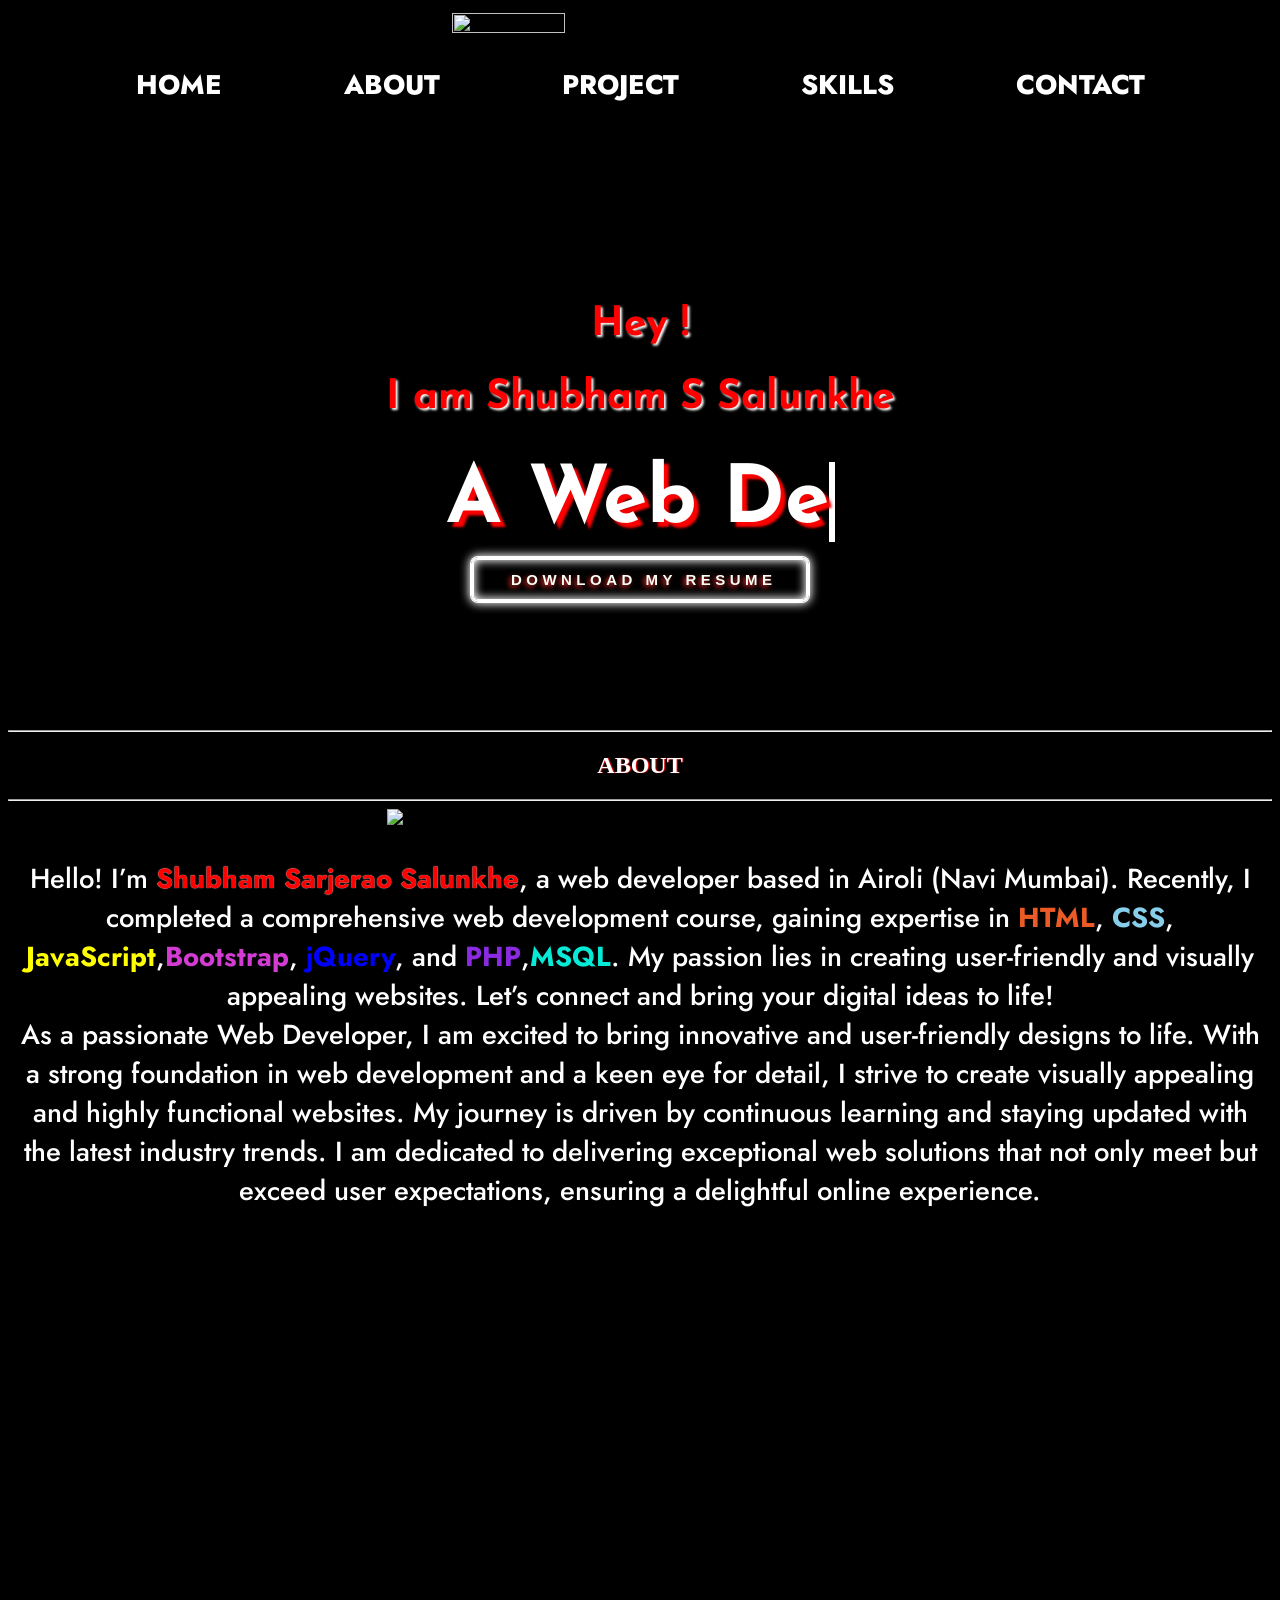
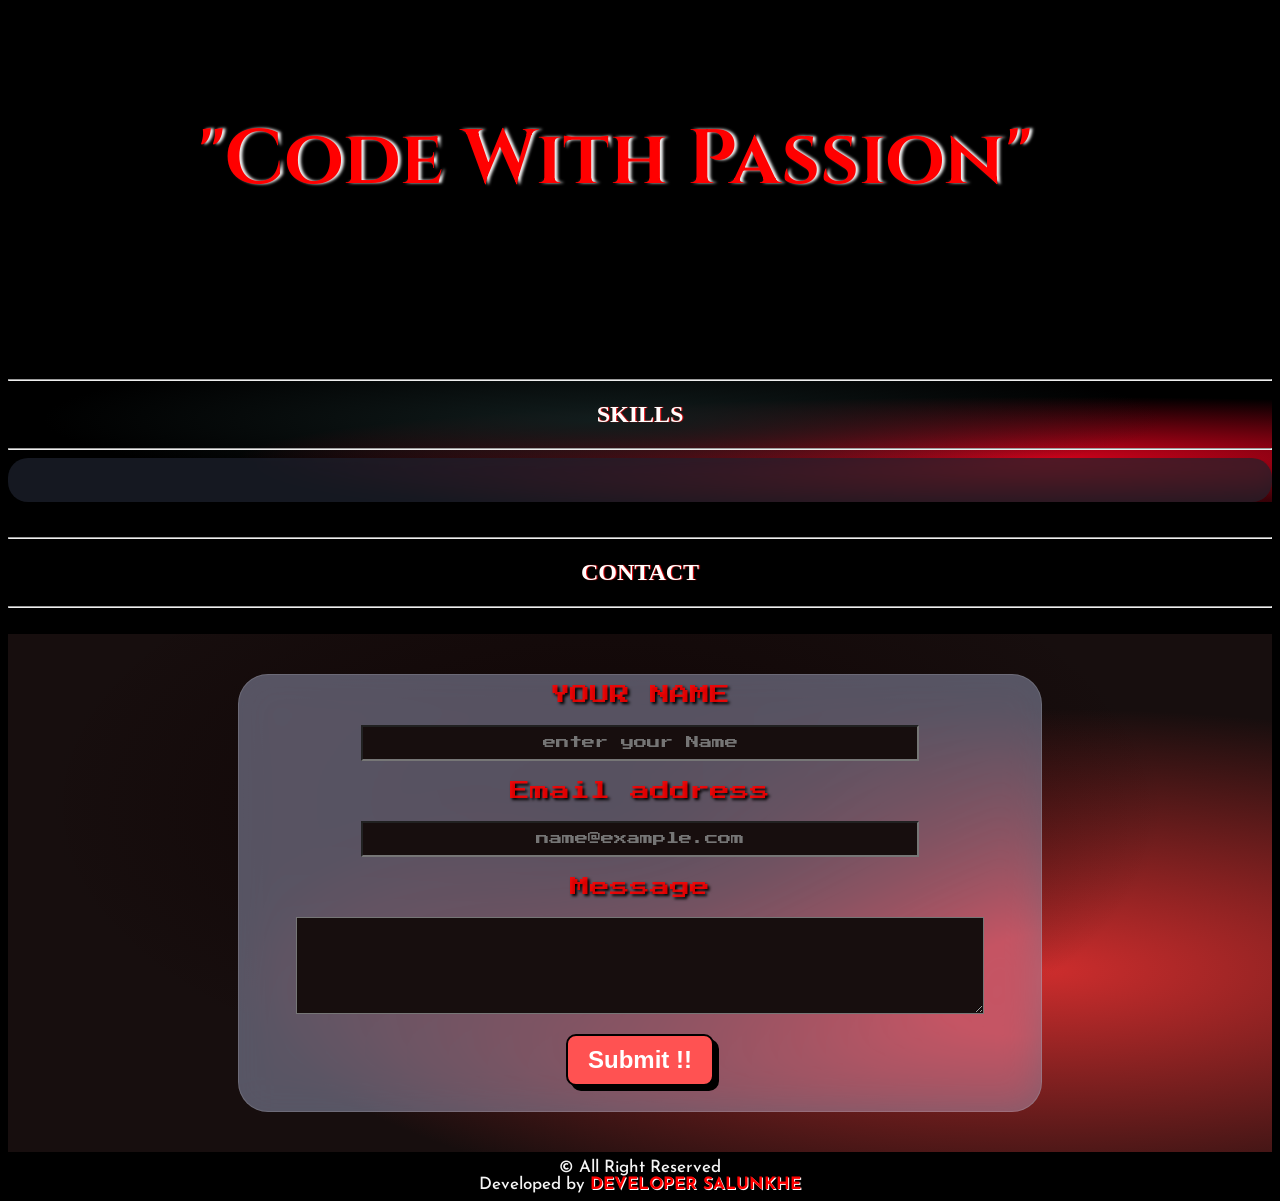
==== index.html @ e130215d "Add files via upload Added main Html ,Css , js file." ====
<!DOCTYPE html>
<html lang="en">
<head>
    <meta charset="UTF-8">
    <meta name="viewport" content="width=device-width, initial-scale=1.0">
    <title>Developer Salunkhe.official</title>
    <link rel="shortcut icon" type="x-i" href="DS_logo-removebg-preview.png">
    <link rel="stylesheet" href="style.css">
    <link href="	https://cdn.jsdelivr.net/npm/bootstrap@5.3.3/dist/css/bootstrap.min.css">
    <script src="https://cdn.jsdelivr.net/npm/bootstrap@5.3.3/dist/js/bootstrap.bundle.min.js"></script>
 
    <!-- this is google fonts cdn -->
    <link rel="preconnect" href="https://fonts.googleapis.com">
<link rel="preconnect" href="https://fonts.gstatic.com" crossorigin>
<link href="https://fonts.googleapis.com/css2?family=Josefin+Sans:ital,wght@0,100..700;1,100..700&display=swap" rel="stylesheet">
<link rel="preconnect" href="https://fonts.googleapis.com">
<link rel="preconnect" href="https://fonts.gstatic.com" crossorigin>
<link href="https://fonts.googleapis.com/css2?family=Josefin+Sans:ital,wght@0,100..700;1,100..700&family=Jost:ital,wght@0,100..900;1,100..900&family=Roboto:ital,wght@0,100;0,300;0,400;0,500;0,700;0,900;1,100;1,300;1,400;1,500;1,700;1,900&display=swap" rel="stylesheet">
<link rel="preconnect" href="https://fonts.googleapis.com">
<link rel="preconnect" href="https://fonts.gstatic.com" crossorigin>
<link href="https://fonts.googleapis.com/css2?family=Cinzel:wght@400..900&family=Josefin+Sans:ital,wght@0,100..700;1,100..700&family=Jost:ital,wght@0,100..900;1,100..900&family=Roboto:ital,wght@0,100;0,300;0,400;0,500;0,700;0,900;1,100;1,300;1,400;1,500;1,700;1,900&display=swap" rel="stylesheet">
<link rel="preconnect" href="https://fonts.googleapis.com">
<link rel="preconnect" href="https://fonts.gstatic.com" crossorigin>
<link href="https://fonts.googleapis.com/css2?family=Merienda:wght@300..900&display=swap" rel="stylesheet">
<link rel="preconnect" href="https://fonts.googleapis.com">
<link rel="preconnect" href="https://fonts.gstatic.com" crossorigin>
<link href="https://fonts.googleapis.com/css2?family=Merienda:wght@300..900&family=Press+Start+2P&display=swap" rel="stylesheet">
    <!-- this is google fonts cdn -->

</head>
<style>
  /* From Uiverse.io by Victan78 */ 
.loader {
  width: 100px;
  height: 100px;
  border: solid 4px rgba(231, 231, 231, 0);
  border-top: solid 5px rgb(241, 68, 68);
  border-radius: 50%;
  transition: all 0.5s;
  animation: rotation_51512 1.2s infinite cubic-bezier(0.785, 0.135, 0.15, 0.86);
  margin: 37%;
}

@keyframes rotation_51512 {
  70% {
    box-shadow: 0px 0px 10px 50px rgba(241, 57, 57, 0.526);
  }

  90% {
    box-shadow: 0px 0px 10px 50px rgba(241, 57, 57, 0.04);
  }

  100% {
    opacity: 0.5;
    transform: rotate(360deg);
  }
}

</style>
<body>
  <div id="loading">
<div class="loader"></div>
<div class="loader2"></div>
  </div>
    <header>
        <nav>
          <img src="nav2 logo.jpg" class="navlogo">
            <ul type="none">
              <li><a href="">HOME</a></li>
              <li><a href="#ABOUT" >ABOUT</a></li>
              <li><a href="project.html" >PROJECT</a></li>
              <li><a href="#SKILL">SKILLS</a></li>
              <li><a href="#CONTACT">CONTACT</a></li>
            </ul>   
            </nav>  
    </header>

    <section id="HOME">
        <div class="intro"   >
          <h2 >Hey !</h2>
          <h2 > I am Shubham S Salunkhe</h2>
        </div>
          <!-- This is typing effect -->
           <div class="typo">
          <a href="" class="typewrite" data-period="2000" data-type='[ "A   Web   Developer ", "An   Editor ", "A   Graphic Designer " ]'>
            <span class="wrap"></span>
          </a>
          <!-- This is typing effect -->
        </div> 
        <button class="btn">
         DOWNLOAD MY  RESUME
       </button>
        
        <!-- <img src="Home img.png" alt="developer salunkhe poster" class="poster"> -->

    </section>
    <hr>
    <section id="ABOUT">
      <h1 style="color: rgb(254, 254, 254); position: relative; text-align: center; text-shadow: 1px 0px 1px rgb(249, 12, 12);font-family:Verdana, Geneva, Tahoma, sans-serifs ;">ABOUT</h1>
      <hr>
        <img src="Picsart_24-05-17_21-40-59-879.png" alt="profile picture" class="home_pic" >
        <p class="about_p" style="color: white;">Hello! I’m <b style="color:red; text-shadow: 0px 0px 1px whitesmoke;">Shubham Sarjerao Salunkhe</b>, a web developer based in Airoli (Navi Mumbai). Recently, I completed a comprehensive web development course, gaining expertise in <b style="color: rgb(236, 91, 38);">HTML</b>, <b style="color:skyblue ;">CSS</b>, <b style="color:yellow ;">JavaScript</b>,<b style="color: rgb(210, 60, 210) ;">Bootstrap</b>, <b style="color: blue ;">jQuery</b>, and <b style="color:blueviolet;"> PHP</b>,<b style="color: rgb(6, 235, 216) ;">MSQL</b>. My passion lies in creating user-friendly and visually appealing websites. Let’s connect and bring your digital ideas to life! <br>As a passionate Web Developer, I am excited to bring innovative and user-friendly designs to life. With a strong foundation in web development and a keen eye for detail, I strive to create visually appealing and highly functional websites. My journey is driven by continuous learning and staying updated with the latest industry trends. I am dedicated to delivering exceptional web solutions that not only meet but exceed user expectations, ensuring a delightful online experience. </p>
    </section>
    <video autoplay loop muted play-inline  class="back_video"> <source src="backvideo.mp4" type="video/mp4"></video>
    <h2 class="quote">"Code With Passion"</h2>
    
    <section id="SKILL">
      <hr>
      <h1 style="color: rgb(254, 254, 254); position: relative; text-align: center; text-shadow: 1px 0px 1px rgb(249, 12, 12);font-family:Verdana, Geneva, Tahoma, sans-serifs ;">SKILLS</h1>
      <hr>
      <div class="sbox">
      <img src="Html.png" alt="" class="spic">
      <img src="CSS.png" alt="" class="spic">
      <img src="js.png" alt="" class="spic">
      <img src="jQuery.png" alt="" class="spic">  
      <img src="Bootstrap.png" alt="" class="spic">
      <img src="php.png" alt="" class="spic">
      <img src="mysql.png" alt="" class="spic">
      <img src="git.png" alt="" class="spic">
      <img src="Github.png" alt="" class="spicend">
    </div>
    </section>
    <section id="CONTACT">
      <hr>
      <h1 style="color: rgb(254, 254, 254); position: relative; text-align: center; text-shadow: 1px 0px 1px rgb(249, 12, 12);font-family:Verdana, Geneva, Tahoma, sans-serifs ;">CONTACT</h2>
        <hr>
      <div class="logo">
      <a href="https://www.linkedin.com/in/shubham-salunkhe-331214323?utm_source=share&utm_campaign=share_via&utm_content=profile&utm_medium=android_app" target="_blank" title="linkedin"><img src="icons8-linkedin-48.png"  alt="" class="linkdin_logo"></a>
      <a href="https://github.com/Developer-Salunkhe" target="_blank" title="Github"><img src="icons8-github-94.png" alt="" class="github_logo"></a>
      <a href="mailto:developersalunkhe@gmail.com" target="_blank" title="Gmail"><img src="icons8-mail-48.png" alt="" class="mail_logo"></a>
    </div>
    <form action="https://api.web3forms.com/submit" method="POST">
      <div class="form">
        <input type="hidden" name="access_key" value="38c7e2a4-efbf-4519-826d-f5de157bad0e">
        <div class="inbox">
        <div class="mb-3">
          <label for="exampleFormControlInput1" class="form-label">YOUR NAME</label><br>
          <br><input type="text" class="form-control" id="exampleFormControlInput1" placeholder="enter your Name" name="first_name">
        </div>
        <br>
        <div class="mb-3">
          <label for="exampleFormControlInput1" class="form-label">Email address</label><br>
          <br><input type="email" class="form-control" id="exampleFormControlInput1" placeholder="name@example.com" name="email">
        </div>
        <br>
        <div class="mb-3">
          <label for="exampleFormControlTextarea1" class="form-label">Message</label><br><br>
          <textarea class="form-control" id="exampleFormControlTextarea1" cols="50" rows="7" name="message"></textarea><br><br>
          <button class="comic-button">Submit !!</button>
        </form>
      </div>
    </div>
    </section>
    
    <footer style="color: whitesmoke;" class="foot">© All Right Reserved<br>Developed by <b style="color: red;text-shadow: 1px 1px white;">DEVELOPER SALUNKHE</b></footer>




    <script>
      // this is typing effect js
var TxtType = function(el, toRotate, period) {
    this.toRotate = toRotate;
    this.el = el;
    this.loopNum = 0;
    this.period = parseInt(period, 10) || 2000;
    this.txt = '';
    this.tick();
    this.isDeleting = false;
};

TxtType.prototype.tick = function() {
    var i = this.loopNum % this.toRotate.length;
    var fullTxt = this.toRotate[i];

    if (this.isDeleting) {
    this.txt = fullTxt.substring(0, this.txt.length - 1);
    } else {
    this.txt = fullTxt.substring(0, this.txt.length + 1);
    }

    this.el.innerHTML = '<span class="wrap">'+this.txt+'</span>';

    var that = this;
    var delta = 200 - Math.random() * 100;

    if (this.isDeleting) { delta /= 2; }

    if (!this.isDeleting && this.txt === fullTxt) {
    delta = this.period;
    this.isDeleting = true;
    } else if (this.isDeleting && this.txt === '') {
    this.isDeleting = false;
    this.loopNum++;
    delta = 500;
    }

    setTimeout(function() {
    that.tick();
    }, delta);
};

window.onload = function() {
    var elements = document.getElementsByClassName('typewrite');
    for (var i=0; i<elements.length; i++) {
        var toRotate = elements[i].getAttribute('data-type');
        var period = elements[i].getAttribute('data-period');
        if (toRotate) {
          new TxtType(elements[i], JSON.parse(toRotate), period);
        }
    }
    // INJECT CSS
    var css = document.createElement("style");
    css.type = "text/css";
    css.innerHTML = ".typewrite > .wrap { border-right: 0.08em solid #fff}";
    document.body.appendChild(css);
};

    </script>
     <script>
      document.addEventListener("DOMContentLoaded", function() {
        document.getElementById("loading").style.display = "none";
      });
    </script>
</body>
</html>
---- style.css ----
/* This is laptop view */
html{
    scroll-behavior: smooth;
    transition: 15ms;
    overflow-x: hidden;
}

body{
    background-color: black;
    
    
    }
    header{
        background-color: black;
    }
    
    .navlogo{
    display: block;
    height: 20%;
    width: 30%;
    margin-left: auto;
    margin-right: auto;
    }
   
    
    
    nav {
        background-color: black;
        padding: 5px;
      
        
    }
    nav ul {
        display: flex;
        padding: 0.5px;
        align-items: center;
        justify-content: space-evenly;
        font-size: 27px;
        transition: 1s;
        text-decoration: none;
        
    }
    nav ul li a {
        color: #fff;
        transition: color 0.5s;
        text-decoration: none;
        font-family: "Jost", sans-serif;
        font-optical-sizing: auto;
        font-weight: 777;
        font-style: normal;      
     }
       nav ul li a:hover{
        color: red;
        filter: drop-shadow(1px 1px 1px whitesmoke);

    }
    #HOME{

        background:url(codebg.jpg);
        background-repeat:no-repeat ;
        background-size: contain;
        background-position:right;
        padding-top: 85px;
        padding-bottom: 120px;
    }
    .intro{
        color: red;
        padding-top: 50px;
        text-align: center;
        font-size: 27px;
        font-family: "Josefin Sans", sans-serif;
        font-optical-sizing: auto;
        font-weight: 900;
        font-style: normal;
        text-shadow: 2px 2px 2.5px rgb(255, 255, 255);

     
    }
    .typo a{
        text-align: center;
        text-decoration: none;
        padding-top: 10px;
        font-size: 80px;
        padding-bottom: 15px;
        text-decoration: none;
        display: block;
        font-family: "Josefin Sans", sans-serif;
        font-optical-sizing: auto;
        font-weight: 900;
        font-style: normal;
        color: rgb(255, 255, 255);
        text-shadow: 5px 5px 2.5px rgb(254, 0, 0);

    }

    /* From Uiverse.io by KSAplay */ 
.btn {
    padding: 0.8em 2em 0.8em 2.5em;
    font-size: 15px;
    font-weight: bold;
    border-radius: 7px;
    color: #f6fff6;
    letter-spacing: 0.3em;
    text-shadow: -2px 2px 5px #fd3030;
    background-color: transparent;
    border: 2px solid #ffffff;
    box-shadow: 0 0 0px 1px #ffffff,
      0 0 10px 2px #fffafa,
      inset 0 0 0px 1px #ffffff,
      inset 0 0 10px 2px #ffffff;
    transition: 100ms;
    display: block;
    margin-left: auto;
    margin-right: auto;
  }
  
  .btn:hover {
    box-shadow: 0 0 0px 1px #f11212,
      0 0 10px 2px #fd3030,
      inset 0 0 0px 1px #f11212,
      inset 0 0 30px 2px #fd3030;
    text-shadow: 0 0 10px #fd3030;
  }
  
  .btn:active {
    box-shadow: 0 0 0px 1px #f11212,
      0 0 25px 2px #fd3030,
      inset 0 0 0px 1px #f11212,
      inset 0 0 30px 2px #fd3a30;
    transform: translateY(1px);
  }
/* Resume btn */
    .home_pic{
        height: 30%;
        width: 40%;
        display: block;
        margin-left: auto;
        margin-right: auto;
        transition: 0.7s;
    }
    .home_pic:hover{
        transform: scale(1.2);
        filter: drop-shadow(1px 0px 1.5px red);
    }
    .about_p{
        text-align: center;
        color: whitesmoke;
        font-size: 27.5px;
        font-family: "Jost", sans-serif;
        font-optical-sizing: auto;
        font-weight: 500;
         padding: 5px;
         padding-left:10px ;
         padding-right: 10px;
    }
    .back_video{
        position: absolute;
        height: auto;
        width: 100%;
        opacity: 75%;
    }
    .quote{
        color: red;
        font-size: 77px;
        position: relative;
        margin-top: 39%;
        margin-right: 15%;
        margin-left: 15%;
        text-shadow: 3px 0px 3px whitesmoke;
        font-family:"Cinzel", serif;
        font-optical-sizing: auto;
        font-weight: 666;
        font-style: normal;
        transition: 1.4s;
    }
.quote:hover{
    opacity: 0%;
}
    #SKILL{
        margin-top: 167px;
        /* background-color: #fff; */
        /* background: url(skillbg.jpg) ; */
        background-image: 
        radial-gradient(at 47% 33%, hsl(180.00, 25%, 9%) 0, transparent 59%), 
        radial-gradient(at 82% 65%, hsl(352.72, 98%, 41%) 0, transparent 55%);
        margin-bottom: 35px;
        

        
    }
    .sbox{
        display: flexbox;
        padding-left: 13%;
        backdrop-filter: blur(10px) saturate(150%);
        -webkit-backdrop-filter: blur(10px) saturate(150%);
        background-color: rgba(28, 33, 44, 0.75);
        border-radius: 20px;
        border: 1px solid rgba(255, 255, 255, 0.125);
        
        
    }
    .spic{
        width: 25%;
        justify-content: center;
        margin: 20px;
        filter: grayscale(90%);
        transition: 0.5s;
    }
    .spicend{
        width: 25%;
        justify-content: center;
        margin: 20px;
        filter: grayscale(90%);
        transition: 0.5s;
    }
    .spicend:hover{
        filter: none;
        transform: translateY(-11px);
    }
    .spic:hover{
        filter: none;
        transform: translateY(-11px);
    }
     
    
    .form{
        background-color: antiquewhite;
        text-align: center;
        padding: 30px;
        background-color: #170e0e;
        background-image: 
            radial-gradient(at 47% 33%, hsl(0.00, 55.00000000000001%, 4%) 0, transparent 59%), 
            radial-gradient(at 82% 65%, hsl(0.00, 64%, 49%) 0, transparent 55%);

        font-size: 20px; 
        padding: 5px;
      color: rgba(255, 0, 0, 0.861);
      text-shadow: 2px 2px 3px rgb(2, 0, 0);
      font-family: "Press Start 2P", system-ui;
        font-weight: 100;
        font-style: normal;
        padding: 40px;
    
        
    }
    input{
        font-family: "Press Start 2P", system-ui;
        font-weight: 100;
        font-style: normal;
        color: rgba(239, 1, 1, 0.809);
        background-color: #170e0e;
        height: 30px;
        width: 550px;
        text-align: center;
    }
    textarea{
        
            font-family: "Press Start 2P", system-ui;
            font-weight: 100;
            font-style: normal;
            color: rgba(239, 1, 1, 0.809);
            background-color: #170e0e;

    }
    .inbox{
        height: 30%;
        width: 66%;
        margin-left: auto;
        margin-right: auto;
        display: block;
        padding: 10px;
        border-radius: 25px;
        backdrop-filter: blur(19px) saturate(200%);
        -webkit-backdrop-filter: blur(19px) saturate(200%);
        background-color: rgba(145, 154, 182, 0.52);
        border-radius: 30px;
        border: 1px solid rgba(255, 255, 255, 0.125);
        transition: 0.8s;
        
   
    }
    .inbox:hover{
        border-color: rgb(255, 239, 239);
        box-shadow:  0 0 50px rgb(255, 255, 255);
    }
    input:focus{
        border-color: red;
        outline: none;
        box-shadow:  0 0 7px red;
    }
    textarea:focus{
        border-color: red;
        outline: none;
        box-shadow:  0 0 7px red;
    }
    
    /* From Uiverse.io by Gautammsharma */ 
.comic-button {
    display: inline-block;
    padding: 10px 20px;
    font-size: 24px;
    font-weight: bold;
    text-align: center;
    text-decoration: none;
    color: #fff;
    background-color: #ff5252;
    border: 2px solid #000;
    border-radius: 10px;
    box-shadow: 5px 5px 0px #000;
    transition: all 0.3s ease;
    cursor: pointer;
    margin-bottom: 15px;
  }
  
  .comic-button:hover {
    background-color: #fff;
    color: #ff5252;
    border: 2px solid #ff5252;
    box-shadow: 5px 5px 0px #ff5252;
  }
  
  .comic-button:active {
    background-color: #fcf414;
    box-shadow: none;
    transform: translateY(4px);
  }
  

  .logo{
    display: flex;
    justify-content: center;
    justify-content: space-evenly;
  }
.linkdin_logo{
 width: 100px;
 transition: 0.5s;
}
.github_logo{
transition: 0.5s;
}
.mail_logo{
width: 100px;
transition: 0.5s;
}
.linkdin_logo:hover{
filter: drop-shadow(0px 0px 8px rgb(255, 255, 255));
transform: scale(1.2);
}

.github_logo:hover{
    filter: drop-shadow(0px 0px 8px rgb(255, 255, 255));
    transform: scale(1.2);
    }

 .mail_logo:hover{
        filter: drop-shadow(0px 0px 8px rgb(255, 255, 255));
        transform: scale(1.2);
        }

        
    /* This is for phone view */
    @media only screen and (max-width: 600px) {
        .navlogo{
    
            height: 35%;
            width: 65%;
            
            }

            nav ul{
                display: flex;
                padding: 0.7px;
                align-items: center;
                justify-content: space-evenly;
                font-size: 13px;
            }
      
            #HOME{
                background: url(codebg.jpg);
                background-size:contain;
                background-position: right;
                background-repeat: no-repeat;
                margin: 0;
                padding:5px;

            }
            .intro{
    
                text-align: center;
                font-size: 15.5px;
                font-family: "Josefin Sans", sans-serif;
                font-weight: 300;
                font-style: normal;
                text-shadow: 1px 0px 1px rgb(255, 255, 255);
                padding:0px;
                margin: 0px;
                color: rgb(248, 63, 63);
                padding: 3px;

            }
            .typo a{
                text-align: center;
                text-decoration: none;
                padding-top: 10px;
                font-size: 30px;
                padding-bottom: px;
                text-decoration: none;
                display: block;
                font-family: "Josefin Sans", sans-serif;
                font-optical-sizing: auto;
                font-weight: 700;
                font-style: normal;
                color: rgb(255, 255, 255);
                text-shadow: 1px 1px 1.5px rgb(240, 88, 50);
                padding: 3px;
            }
        
         
    .home_pic{
        height: 70%;
        width: 82%;
        display: block;
        margin-left: auto;
        margin-right: auto;
        transition: 0.7s;
    }
    
    .about_p{
        text-align: center;
        color: whitesmoke;
        font-size: 12.5px;
        font-family: "Jost", sans-serif;
        font-optical-sizing: auto;
        font-weight: 700;
        padding: 5px;
        padding-left:10px ;
        padding-right: 10px;
    }
      
    .quote{
        color: red;
        font-size: 20px;
        position: relative;
        margin-top: 39%;
        margin-right: 15%;
        margin-left: 20%;
        text-shadow: 1px 1px 1px whitesmoke;
        font-family:"Cinzel", serif;
        font-optical-sizing: auto;
        font-weight: 666;
        font-style: normal;
        transition: 2s;
    }
    #SKILL{
        margin-top: 85px;
        background-position: center;
        background-repeat: no-repeat;
        background-size: cover;
    }
    
    .spic{
        width: 35%;
        justify-content: center;
        margin: 15px;
        filter: grayscale(90%);
        transition: 0.5s;
    }
    .spicend{
        width: 35%;
        justify-content: center;
        margin: 20px;
        margin-left: 27%;
    }

    input{
        font-family: "Press Start 2P", system-ui;
        font-weight: 100;
        font-style: normal;
        color: rgba(239, 1, 1, 0.809);
        background-color: #170e0e;
        height: 20px;
        width: 200px;
        text-align: center;
        font-size: 12px;
    }
    textarea{
        
            font-family: "Press Start 2P", system-ui;
            font-weight: 100;
            font-style: normal;
            color: rgba(239, 1, 1, 0.809);
            background-color: #170e0e;
            height: 30px;
            width: 200px;
            text-align: center;
            font-size: 12px;
            padding: 5px;

    }
      .form{
        padding: 20px;
        width: 100%;
        font-size: 15px;
      }
      .comic-button{
        margin: 5px;
        height: 35px ;
        width: 100px ;
        font-size: 12px;
      }


     .btn{
        width: 45%;
        font-size: 10px;
        margin-top: 30px;
     }
     
}
     
        .foot{
            font-size: 17px;
            text-align: center;
            font-family: "Josefin Sans", sans-serif;
            font-optical-sizing: auto;
            font-weight: 500;
            font-style: normal;
            margin: 7px;
    
        }
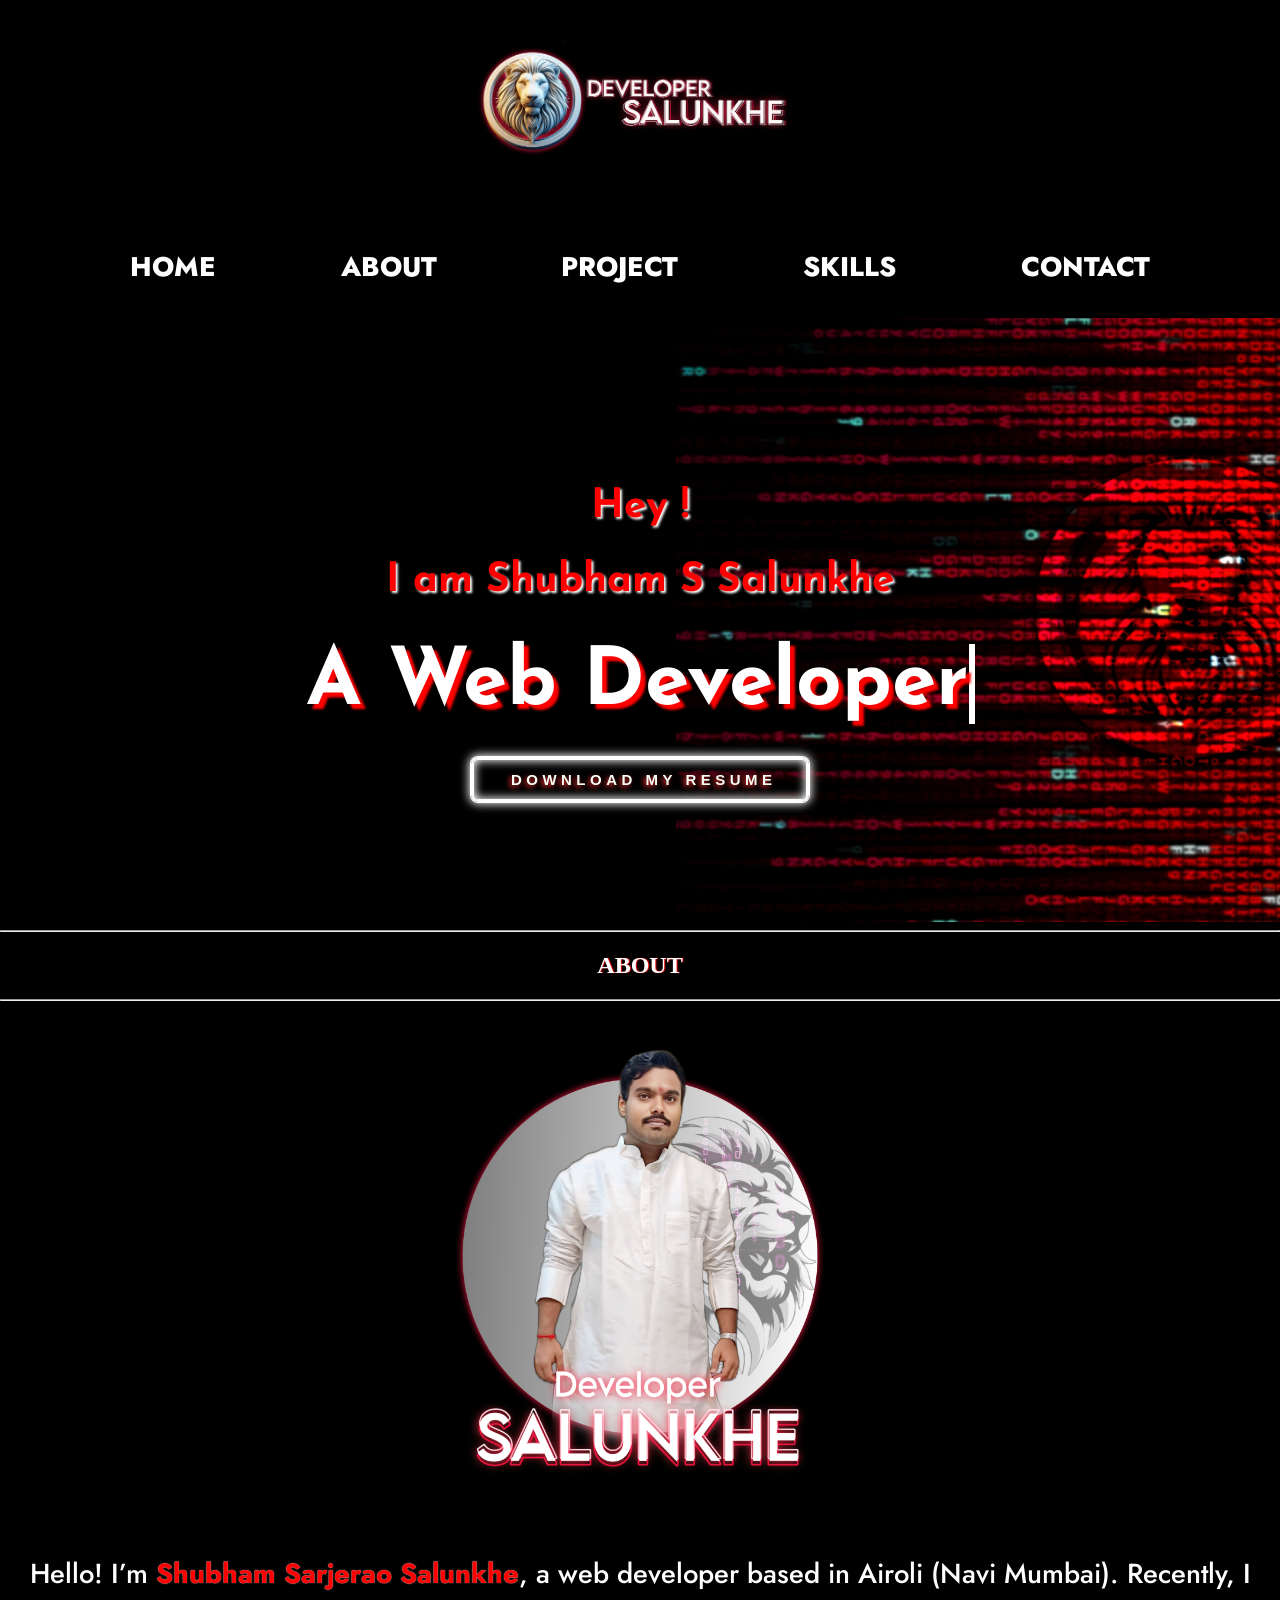
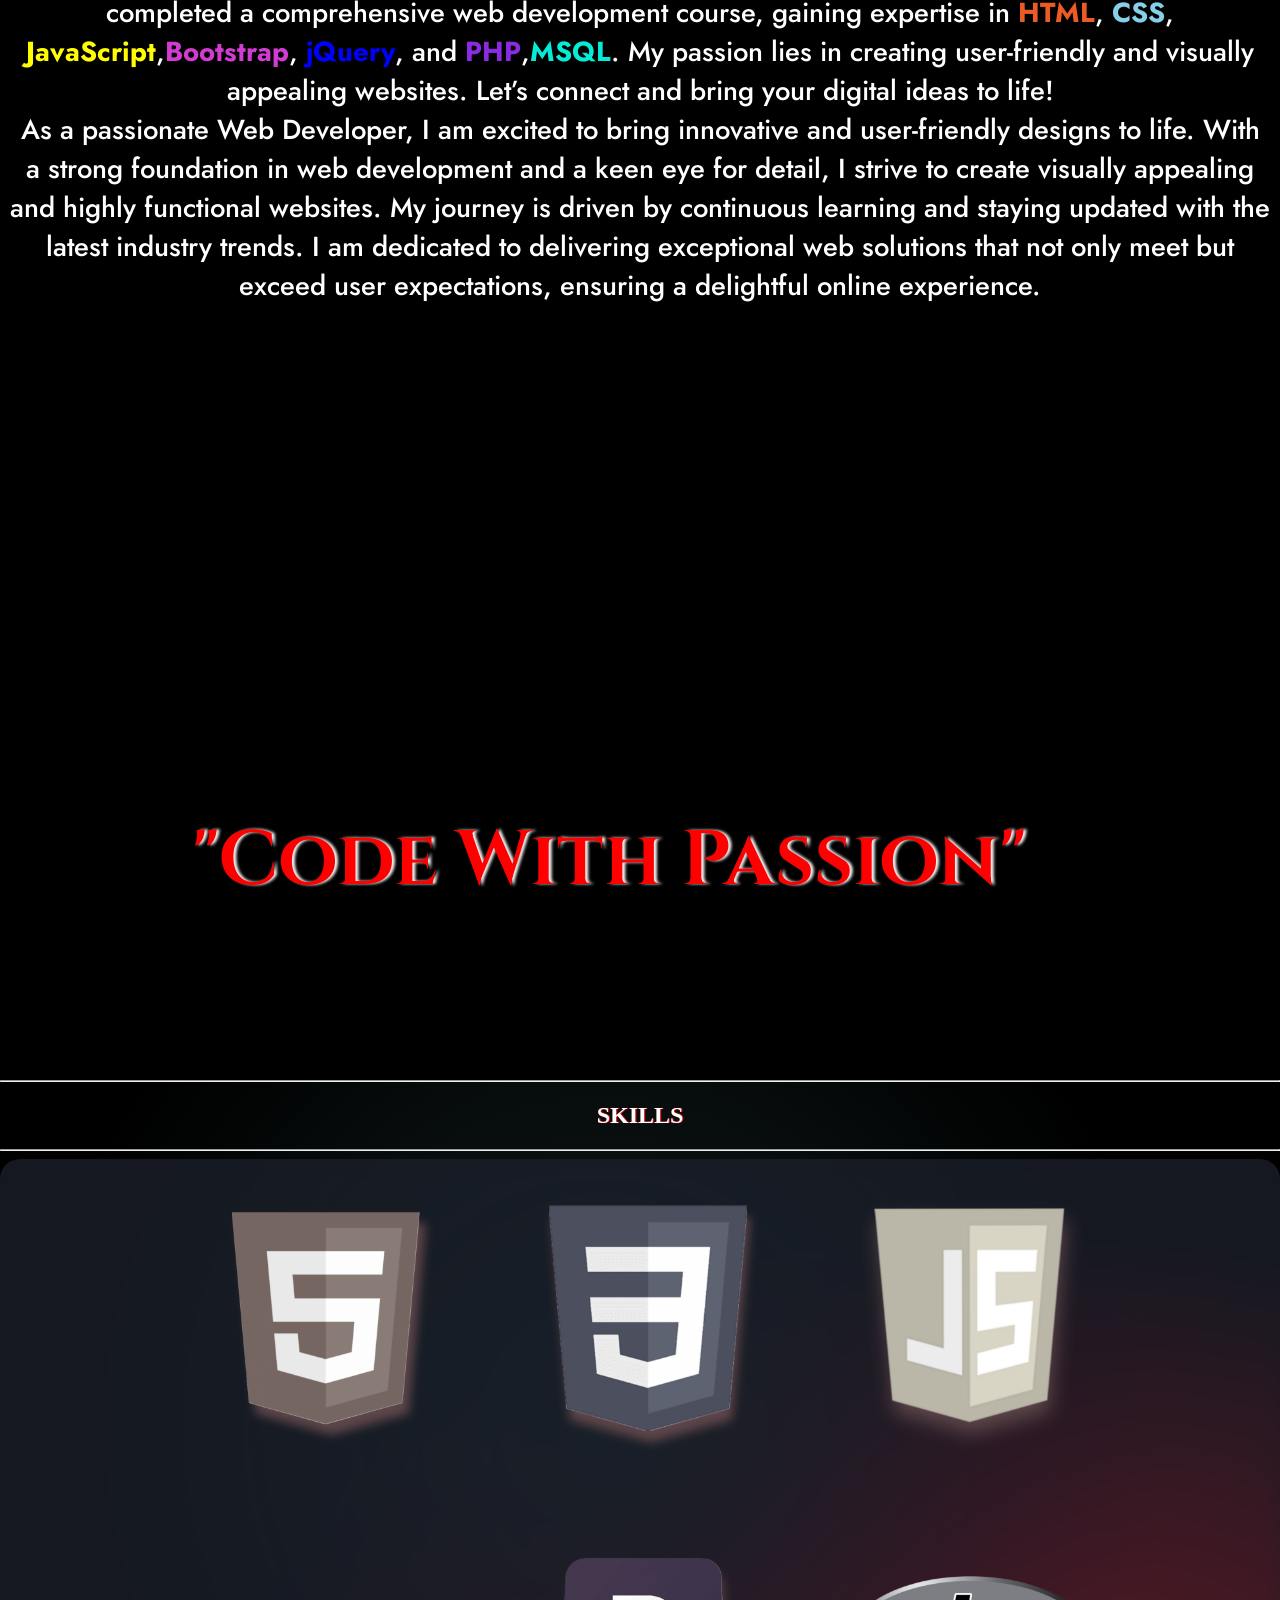
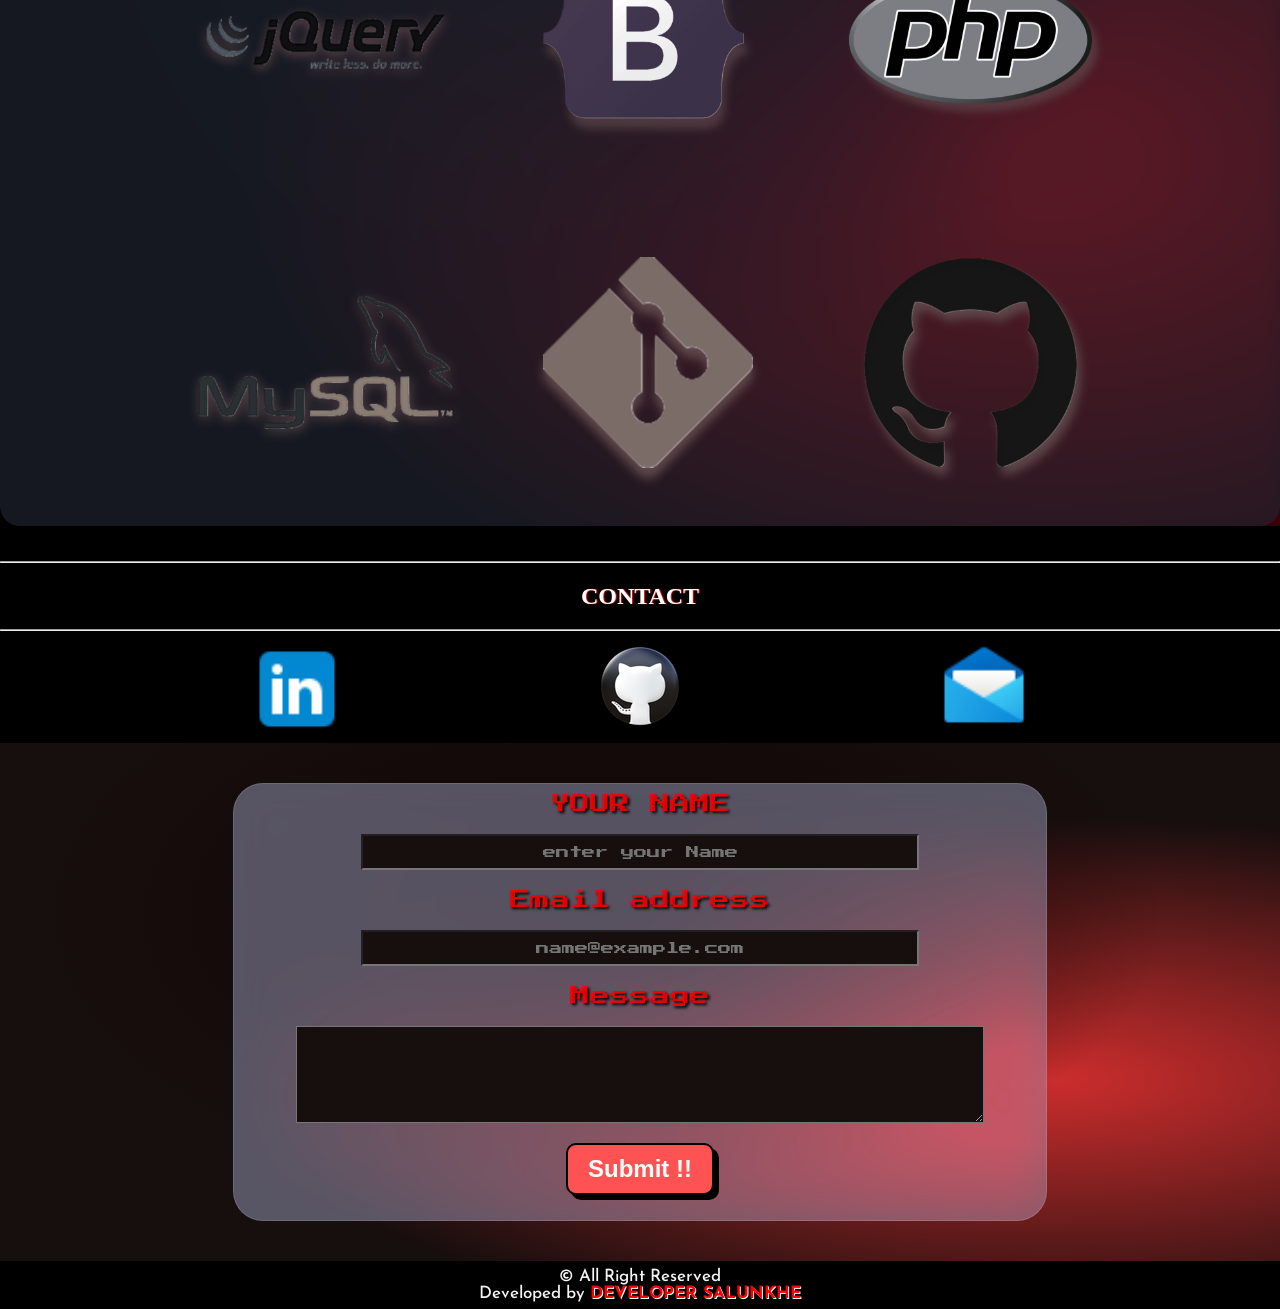
==== commit 015f733b: "Update index.html" ====
--- a/index.html
+++ b/index.html
@@ -87,9 +87,12 @@
           </a>
           <!-- This is typing effect -->
         </div> 
+        <br>
+        <a href="Shubham Salunkhe - Resume.pdf" download="" style="text-decoration: none;">
         <button class="btn">
          DOWNLOAD MY  RESUME
        </button>
+      </a>
         
         <!-- <img src="Home img.png" alt="developer salunkhe poster" class="poster"> -->
 
@@ -223,4 +226,4 @@
       });
     </script>
 </body>
-</html>+</html>
--- a/style.css
+++ b/style.css
@@ -7,7 +7,9 @@
 
 body{
     background-color: black;
-    
+        overflow-x: hidden;
+    margin:0px;
+    padding: 0px;
     
     }
     header{
@@ -55,7 +57,7 @@
 
     }
     #HOME{
-
+        width: 100%;
         background:url(codebg.jpg);
         background-repeat:no-repeat ;
         background-size: contain;
@@ -130,6 +132,9 @@
     transform: translateY(1px);
   }
 /* Resume btn */
+#ABOUT{
+    width: 100%;
+}
     .home_pic{
         height: 30%;
         width: 40%;
@@ -177,6 +182,7 @@
     opacity: 0%;
 }
     #SKILL{
+        width: 100%;
         margin-top: 167px;
         /* background-color: #fff; */
         /* background: url(skillbg.jpg) ; */
@@ -221,7 +227,9 @@
         filter: none;
         transform: translateY(-11px);
     }
-     
+     #CONTACT{
+         width: 100%;
+     }
     
     .form{
         background-color: antiquewhite;
@@ -529,4 +537,4 @@
     
         }
     
-   +   
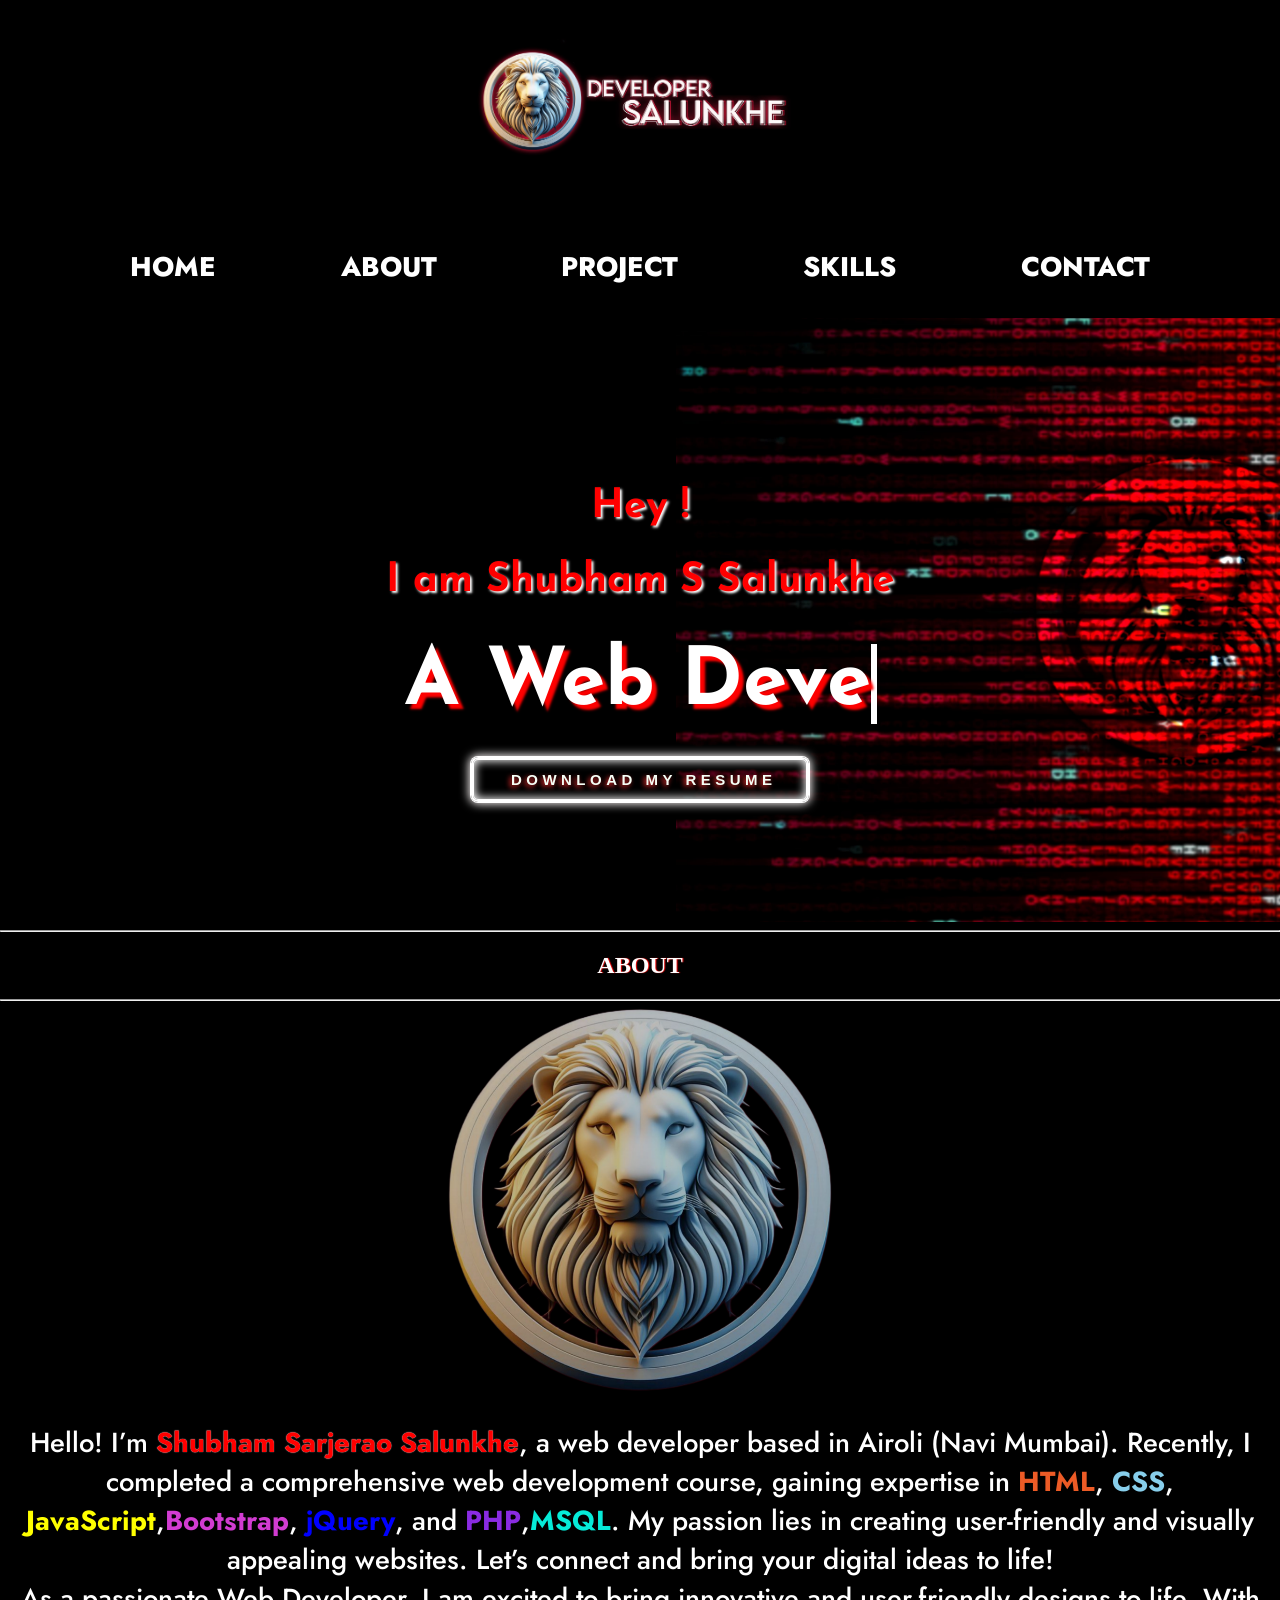
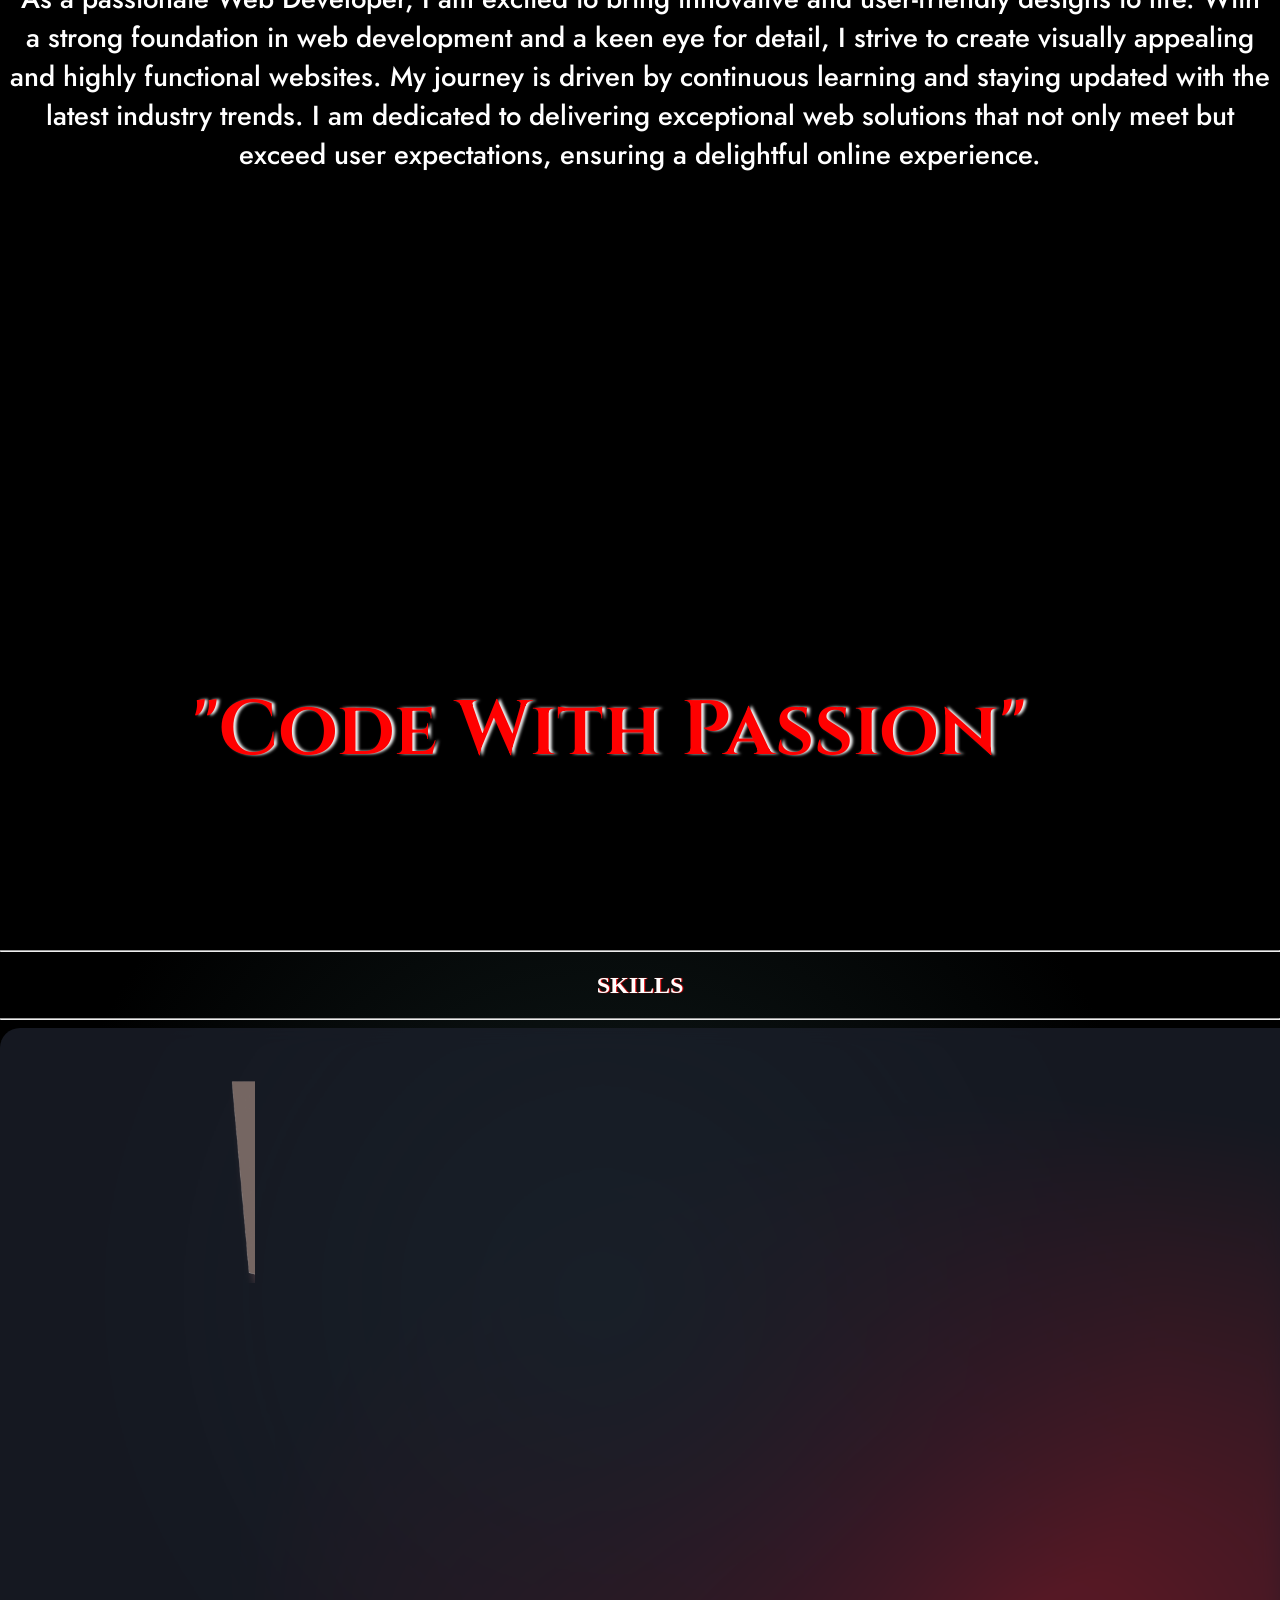
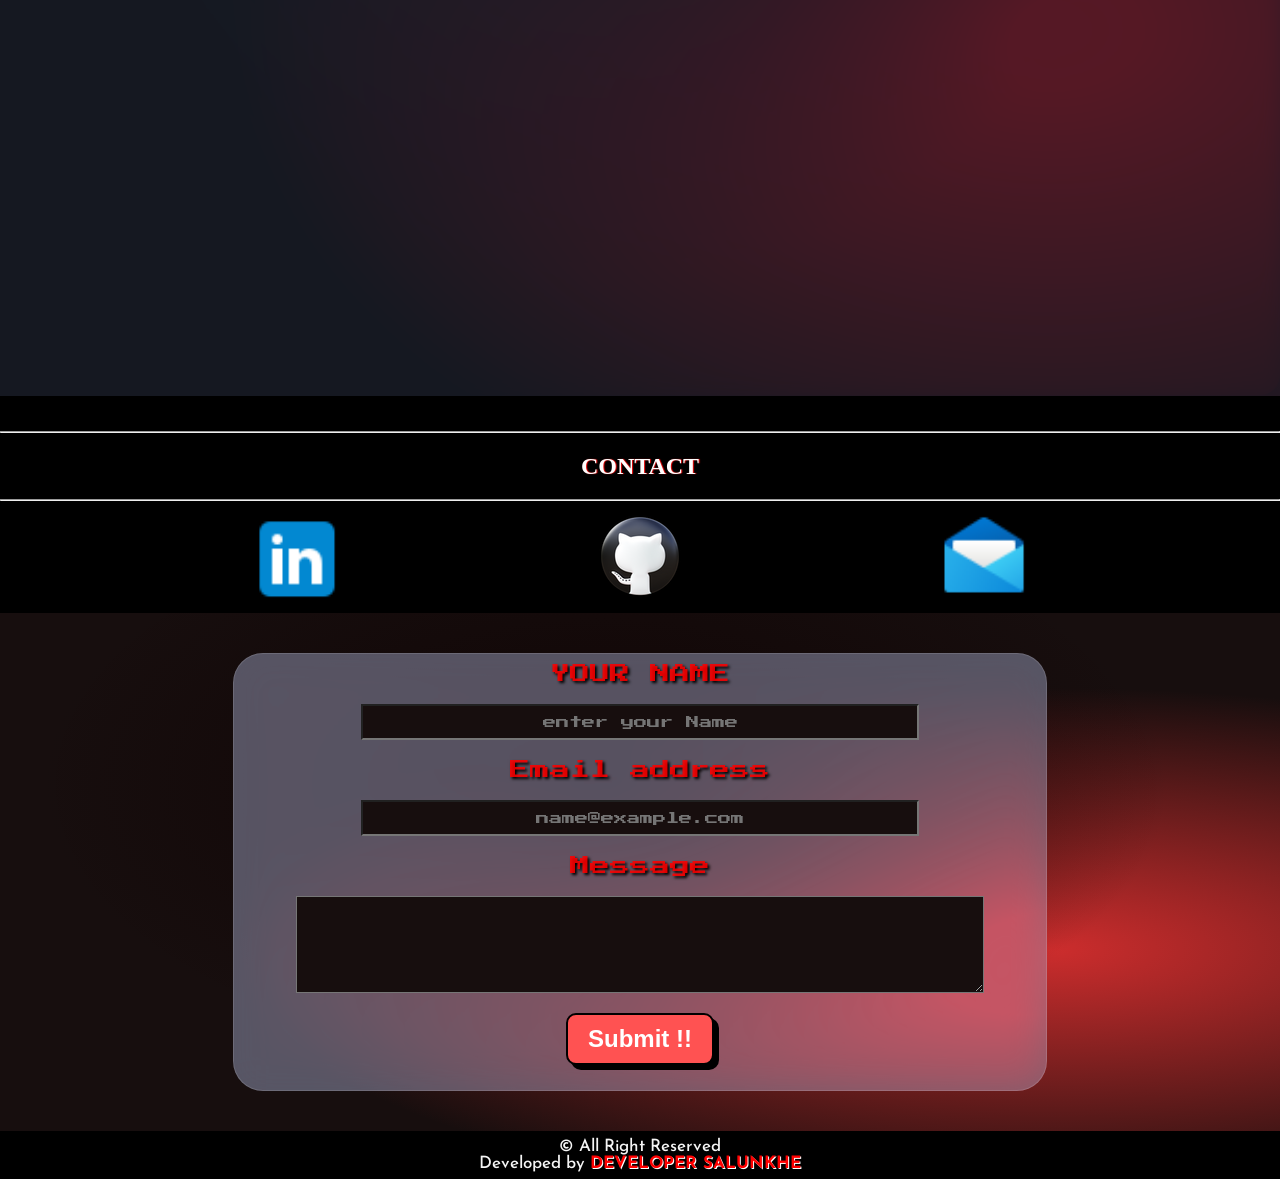
==== commit 94816899: "Update index.html" ====
--- a/index.html
+++ b/index.html
@@ -88,7 +88,7 @@
           <!-- This is typing effect -->
         </div> 
         <br>
-        <a href="Shubham Salunkhe - Resume.pdf" download="" style="text-decoration: none;">
+        <a href="Shubham Salunkhe - Resume (1).pdf" download="" style="text-decoration: none;">
         <button class="btn">
          DOWNLOAD MY  RESUME
        </button>
@@ -101,7 +101,7 @@
     <section id="ABOUT">
       <h1 style="color: rgb(254, 254, 254); position: relative; text-align: center; text-shadow: 1px 0px 1px rgb(249, 12, 12);font-family:Verdana, Geneva, Tahoma, sans-serifs ;">ABOUT</h1>
       <hr>
-        <img src="Picsart_24-05-17_21-40-59-879.png" alt="profile picture" class="home_pic" >
+        <img src="ab.png" alt="profile picture" class="home_pic" >
         <p class="about_p" style="color: white;">Hello! I’m <b style="color:red; text-shadow: 0px 0px 1px whitesmoke;">Shubham Sarjerao Salunkhe</b>, a web developer based in Airoli (Navi Mumbai). Recently, I completed a comprehensive web development course, gaining expertise in <b style="color: rgb(236, 91, 38);">HTML</b>, <b style="color:skyblue ;">CSS</b>, <b style="color:yellow ;">JavaScript</b>,<b style="color: rgb(210, 60, 210) ;">Bootstrap</b>, <b style="color: blue ;">jQuery</b>, and <b style="color:blueviolet;"> PHP</b>,<b style="color: rgb(6, 235, 216) ;">MSQL</b>. My passion lies in creating user-friendly and visually appealing websites. Let’s connect and bring your digital ideas to life! <br>As a passionate Web Developer, I am excited to bring innovative and user-friendly designs to life. With a strong foundation in web development and a keen eye for detail, I strive to create visually appealing and highly functional websites. My journey is driven by continuous learning and staying updated with the latest industry trends. I am dedicated to delivering exceptional web solutions that not only meet but exceed user expectations, ensuring a delightful online experience. </p>
     </section>
     <video autoplay loop muted play-inline  class="back_video"> <source src="backvideo.mp4" type="video/mp4"></video>
--- a/style.css
+++ b/style.css
@@ -136,8 +136,8 @@
     width: 100%;
 }
     .home_pic{
-        height: 30%;
-        width: 40%;
+        height: 25%;
+        width: 30%;
         display: block;
         margin-left: auto;
         margin-right: auto;
@@ -145,8 +145,9 @@
     }
     .home_pic:hover{
         transform: scale(1.2);
-        filter: drop-shadow(1px 0px 1.5px red);
-    }
+        filter: drop-shadow(3px 3px 3.5px red);
+    }
+
     .about_p{
         text-align: center;
         color: whitesmoke;
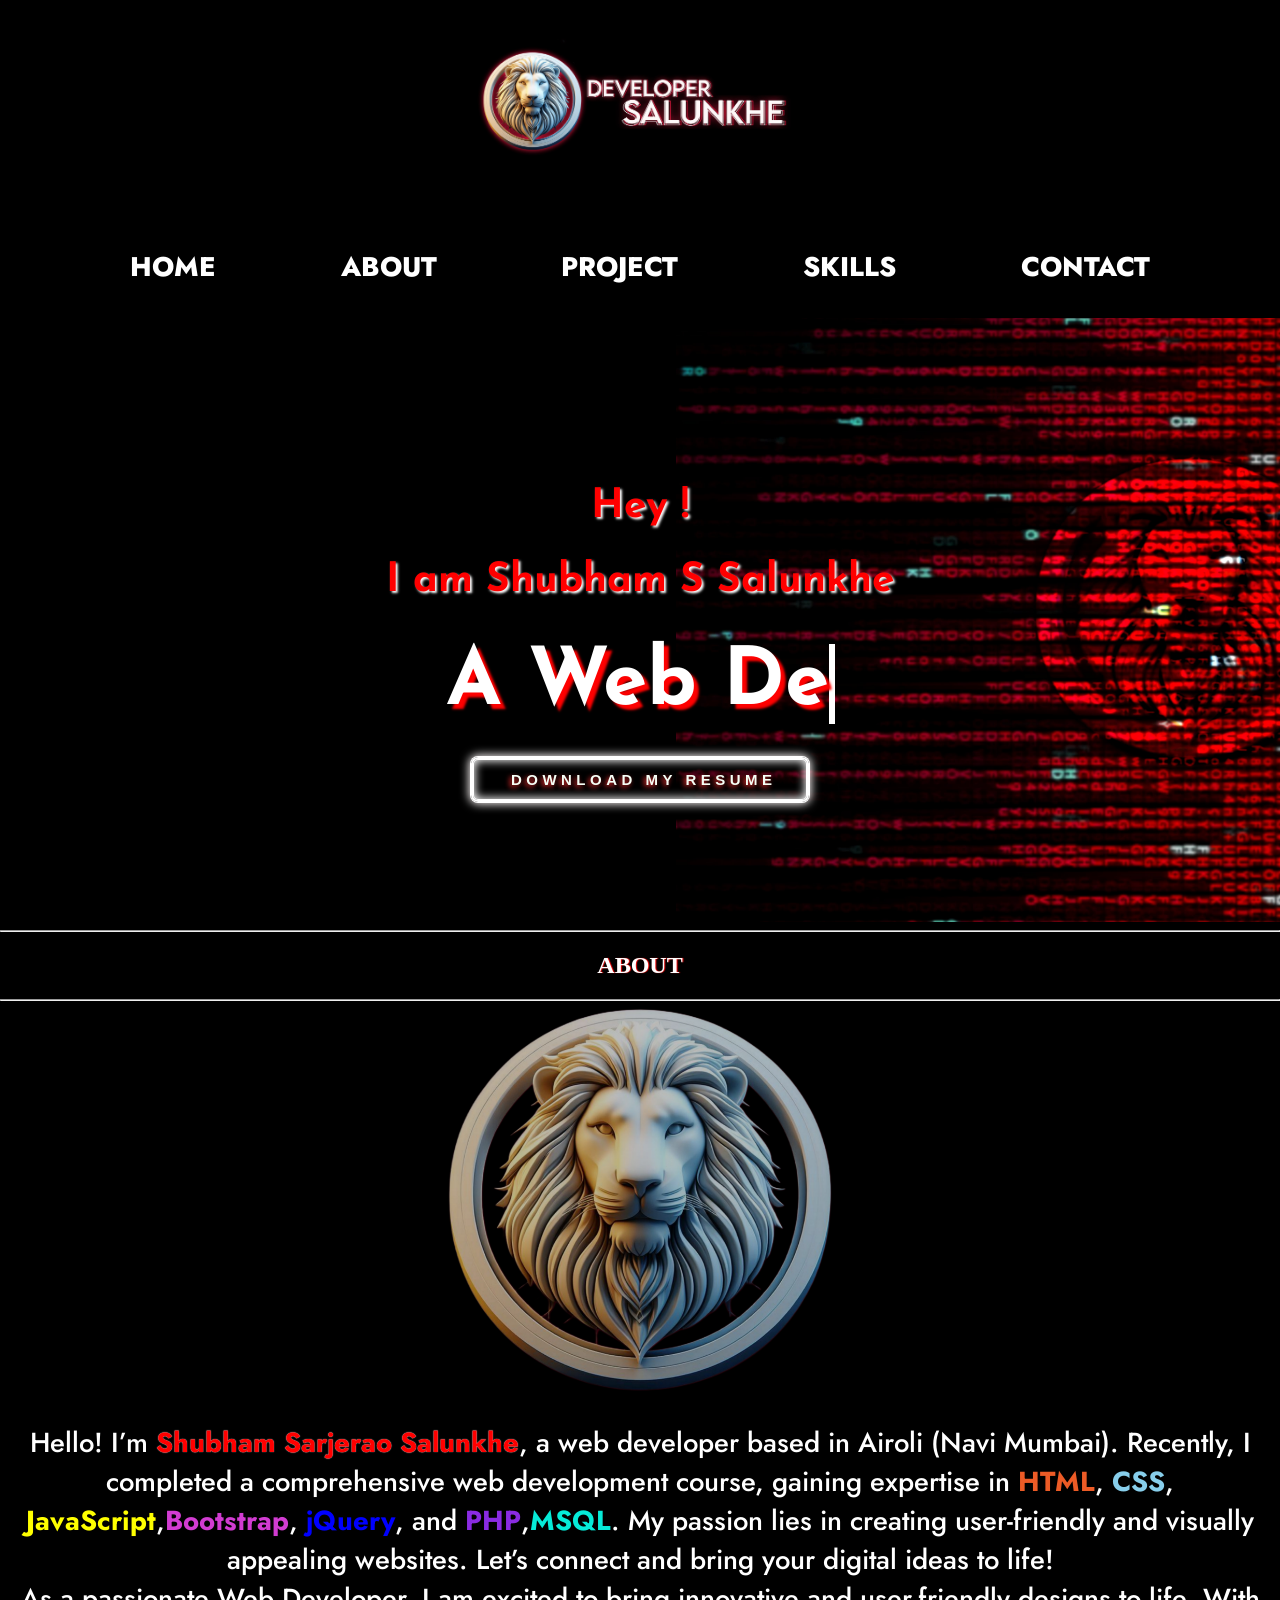
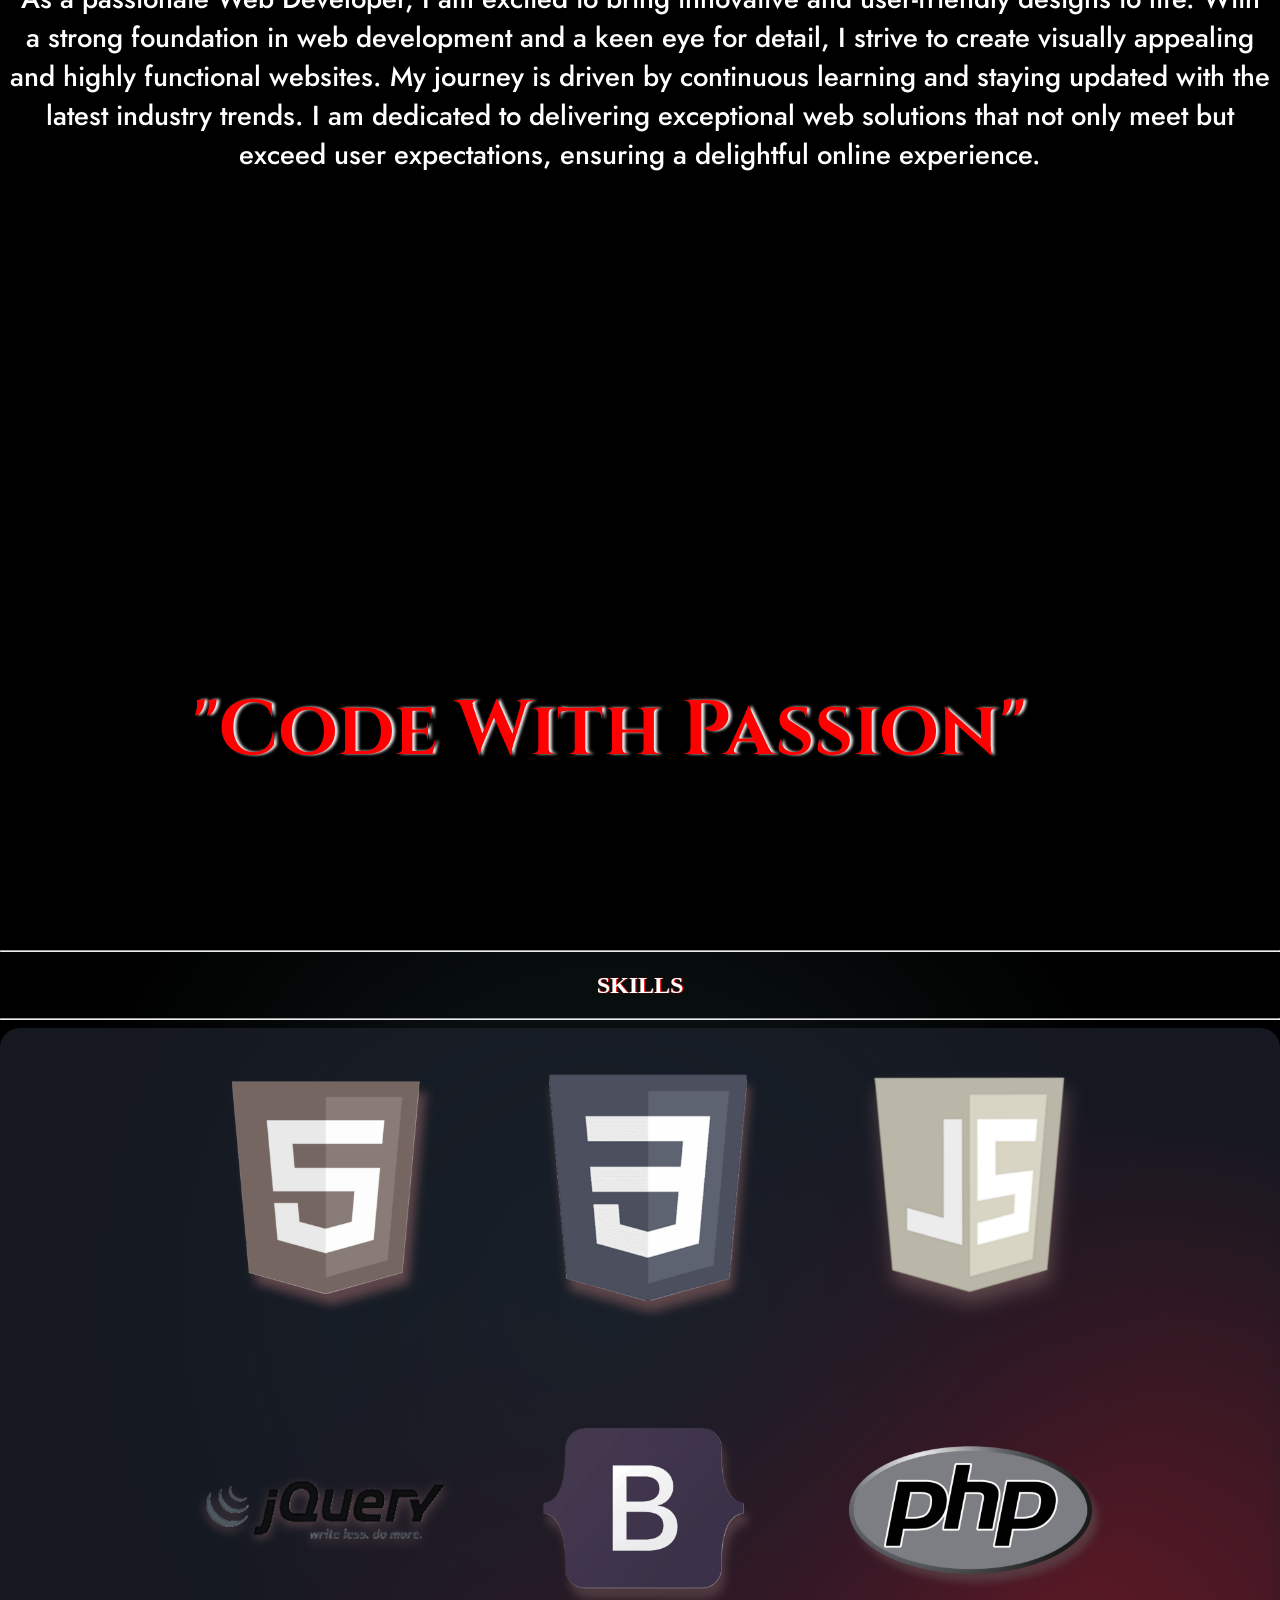
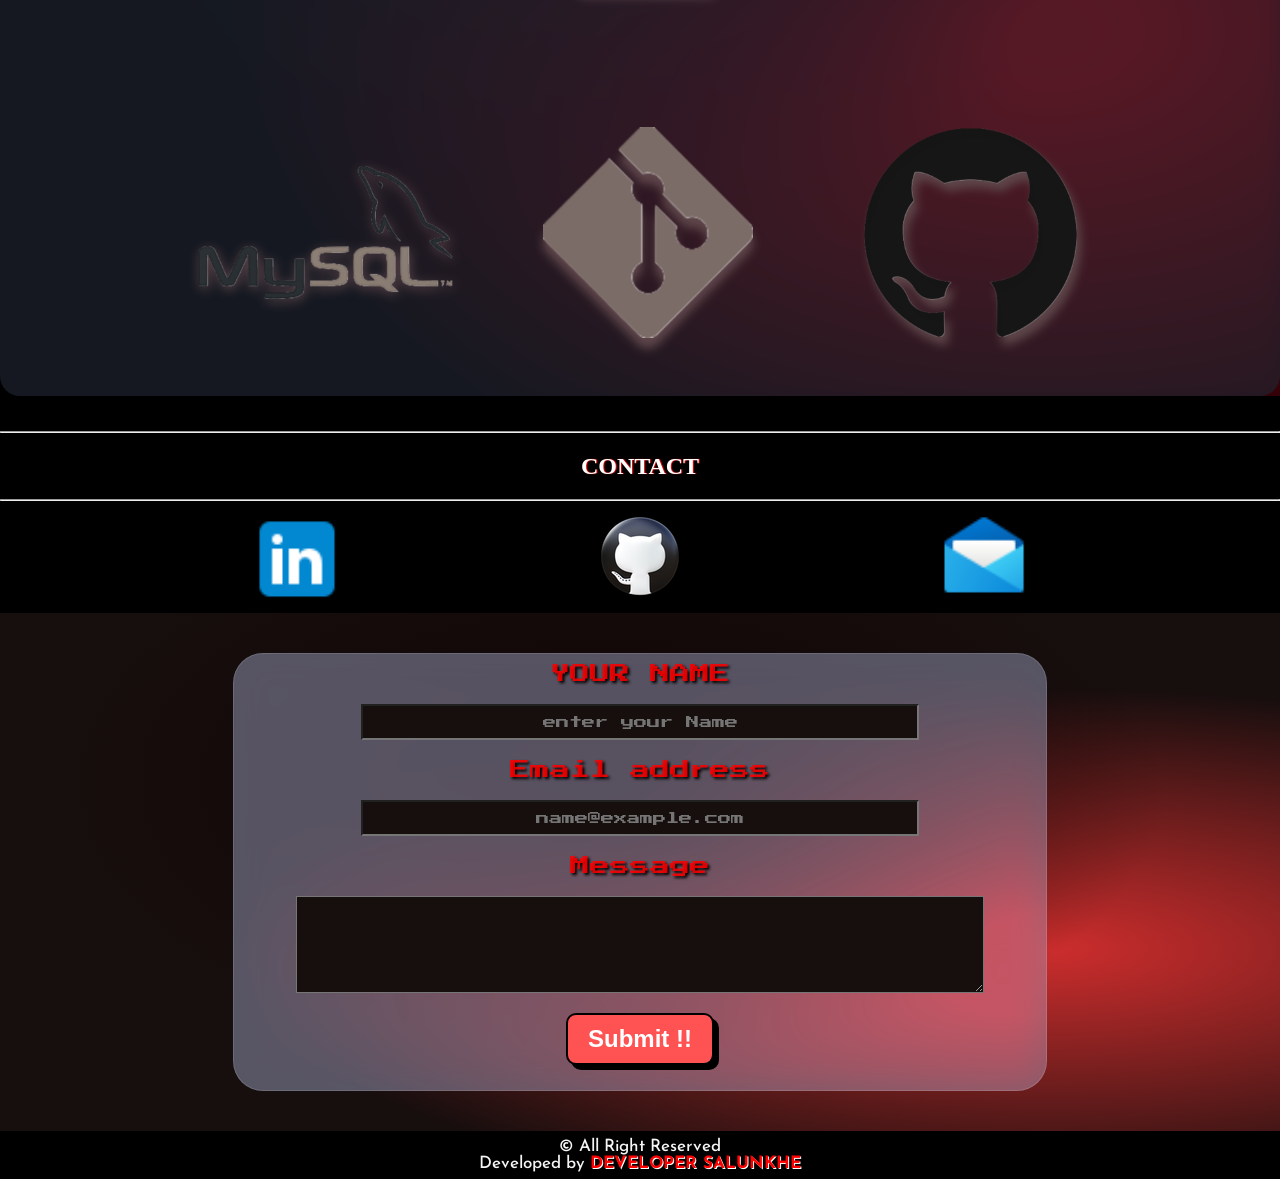
==== commit 69dd3188: "Update index.html" ====
--- a/index.html
+++ b/index.html
@@ -88,7 +88,7 @@
           <!-- This is typing effect -->
         </div> 
         <br>
-        <a href="Shubham Salunkhe - Resume (1).pdf" download="" style="text-decoration: none;">
+        <a href="Shubham Salunkhe - Resume.pdf" download="" style="text-decoration: none;">
         <button class="btn">
          DOWNLOAD MY  RESUME
        </button>
